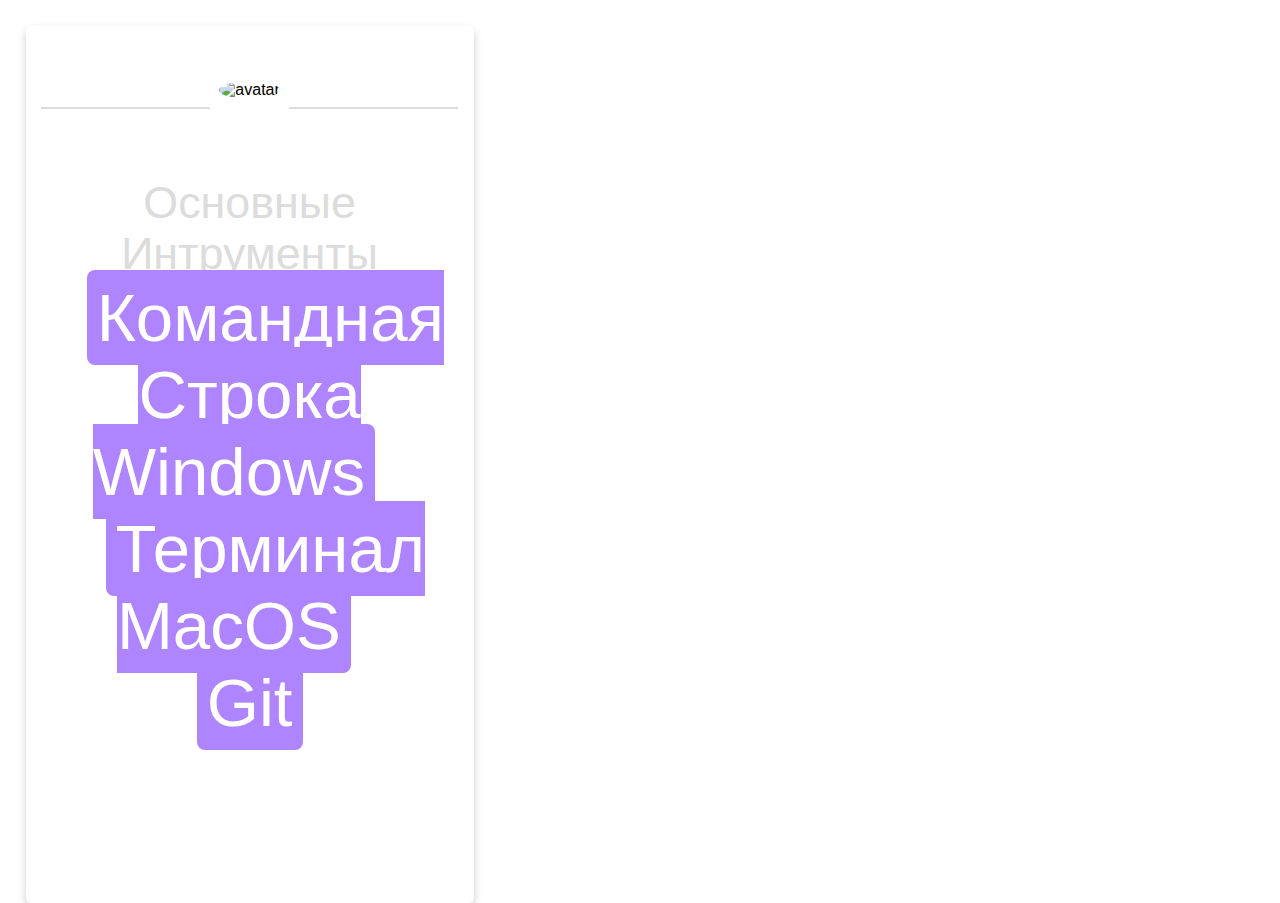
==== html/index.html @ 69eb41b4 "изменения в блоке Вернуться назад" ====
<!DOCTYPE html>
<html>
   <head>
      <title>Portal for QA</title>
      <link rel="stylesheet" type="text/css" href="../css/style.css">
      <link rel="stylesheet" type="text/css" href="../css/font-awesome.css">
      <link rel="shortcut icon" href="../img/fav.ico" type="image/x-icon">
      <link href="../https://fonts.googleapis.com/css?family=Montserrat:700" rel="stylesheet">
      <meta charset="utf-8">
      <meta name="viewport" content="width=device-width, initial-scale=1">
   </head>
   <body>
      <!--Card-->
      <div class="card animated fadeIn">
         <center><img class="center animated rollIn" src="../img/ava.png" alt="avatar"></center>
         <hr>
         <div class="name">
            Основные Интрументы
         <p class="location" align="center">
            <a href="../html/cmd.html">Командная строка Windows</a>
         </p>
         <p class="location" align="center">
            <a href="../html/mac.html">Терминал MacOS</a>
         </p>
          <p class="location" align="center">
            <a href="../html/git.html">Git</a>
         </p>
         <p> <br>
         </p>
      </div>
      <!--footer-->
      <footer class="animated fadeIn">
         &copy; 2024. SkyPro
      </footer>
   </body>
</html>
---- css/style.css ----
* {
	font-family: 'Montserrat', sans-serif;
}

body {
	width: 100%;
	margin: 0px;
	background-image: url(../img/bg.jpg);
	background-repeat: repeat-y no-repeat;
	background-size: cover;
	background-position: center;
	background-attachment: fixed;
}

.icons>a {
	text-decoration: none;
	color: darkgray;
}

.location>a {
	text-decoration: none;
	color: white;
}

.location:hover {
	box-shadow: 0 8px 16px 0 rgba(0, 0, 0, 0.2);
}


/*---------- Responsive Grid ---------------*/

@media screen and (min-width: 1001px) {
	.card {
		margin-left: 2%;
		margin-top: 2%;
		padding: 0px;
		background-color: white;
		box-shadow: 0 4px 8px 0 rgba(0, 0, 0, 0.2);
		transition: 0.3s;
		width: 35%;
		border-radius: 5px;
	}
	.card:hover {
		box-shadow: 0 8px 16px 0 rgba(0, 0, 0, 1);
	}
	img {
		border: 20px solid white;
		border-radius: 50%;
		margin-top: 8%;
		margin-bottom: -15% !important;
		width: 30%;
	}
	.name {
		text-align: center;
		font-size: 2.8em;
		color: gainsboro;
		margin-top: 15%;
		margin-bottom: auto;
		text-transform: capitalize;
	}
	hr {
		width: 93%;
		height: 2px;
		background-color: gainsboro;
		border: 0px;
	}
	.subtitle {
		text-align: center;
		font-size: 1.5em;
		color: darkgray;
	}
	.icons {
		font-size: 18px;
		text-align: center;
		margin-right: 0px;
		margin-left: 0px;
		color: darkgray;
		margin-bottom: 40px;
	}
	.location {
		text-align: center;
		color: white;
		font-size: 1.5em;
		display: inline;
		background-color: rgba(175,133,255,1);
		padding: 10px;
		margin-left: 7%;
		margin-right: 7%;
		border-radius: 8px;
	}
}

@media (min-width: 100px) and (max-width: 728px) and (orientation:portrait) {
	body {
		width: 100%;
		margin: 0px;
		background: url(../img/bg.jpg) fixed no;
		overflow-x: hidden;
	}
	hr {
		width: 93%;
		height: 2px;
		background-color: gainsboro;
		border: 0px;
	}
	.card {
		margin-top: 10%;
		margin-left: 2%;
		margin-right: 0px;
		background-color: white;
		box-shadow: 0 4px 8px 0 rgba(0, 0, 0, 0.2);
		transition: 0.3s;
		width: 95%;
		border-radius: 5px;
	}
	.card:hover {
		box-shadow: 0 8px 16px 0 rgba(0, 0, 0, 1);
	}
	img {
		border: 15px solid white;
		margin-bottom: -20% !important;
		border-radius: 50%;
		width: 33%;
	}
	.name {
		padding-right: 4px;
		padding-left: 4px;
		text-align: center;
		font-size: 2.5em;
		color: gainsboro;
		margin-top: 16%;
		margin-bottom: auto;
		text-transform: capitalize;
	}
	.subtitle {
		text-align: center;
		font-size: 1.2em;
		color: darkgray;
	}
	.icons {
		font-size: 11px;
		text-align: center;
		margin-right: 0px;
		margin-left: 0px;
		color: darkgray;
		margin-bottom: 40px;
	}
	.location {
		text-align: center;
		color: white;
		font-size: 0.8em;
		display: block;
		background-color: rgba(175,133,255,1);
		padding: 10px;
		margin-left: 7%;
		margin-right: 7%;
		border-radius: 8px;
	}
}

@media (min-width: 100px) and (max-width: 728px) and (orientation:landscape) {
	body {
		width: 100%;
		margin: 0px;
		background: url(../img/bg.jpg) fixed no;
		overflow-x: hidden;
	}
	hr {
		width: 93%;
		height: 2px;
		background-color: gainsboro;
		border: 0px;
	}
	.card {
		margin-top: 6%;
		margin-left: 9%;
		margin-right: 0px;
		background-color: white;
		box-shadow: 0 4px 8px 0 rgba(0, 0, 0, 0.2);
		transition: 0.3s;
		width: 80%;
		border-radius: 5px;
	}
	.card:hover {
		box-shadow: 0 8px 16px 0 rgba(0, 0, 0, 1);
	}
	img {
		border: 15px solid white;
		margin-bottom: -15% !important;
		border-radius: 50%;
		width: 25%;
	}
	.name {
		padding-right: 4px;
		padding-left: 4px;
		text-align: center;
		font-size: 2.8em;
		color: gainsboro;
		margin-top: 16%;
		margin-bottom: auto;
		text-transform: capitalize;
	}
	.subtitle {
		text-align: center;
		font-size: 1.9em;
		color: darkgray;
	}
	.icons {
		font-size: 18px;
		text-align: center;
		margin-right: 0px;
		margin-left: 0px;
		color: darkgray;
		margin-bottom: 40px;
	}
	.location {
		text-align: center;
		color: white;
		font-size: 1.5em;
		display: block;
		background-color: rgba(175,133,255,1);
		padding: 10px;
		margin-left: 7%;
		margin-right: 7%;
		border-radius: 8px;
	}
}

@media only screen and (min-width: 728px) and (max-width: 1000px) {
	body {
		width: 100%;
		margin: 0px;
		background: url(../img/bg.jpg) fixed no;
		overflow-x: hidden;
	}
	hr {
		width: 93%;
		height: 2px;
		background-color: gainsboro;
		border: 0px;
	}
	.card {
		margin-top: 4%;
		margin-left: 13%;
		align-content: center;
		background-color: white;
		box-shadow: 0 4px 8px 0 rgba(0, 0, 0, 0.2);
		transition: 0.3s;
		width: 75%;
		border-radius: 5px;
	}
	.card:hover {
		box-shadow: 0 8px 16px 0 rgba(0, 0, 0, 1);
	}
	img {
		border: 15px solid white;
		margin-bottom: -18% !important;
		border-radius: 50%;
		width: 30%;
	}
	.name {
		text-align: center;
		font-size: 2.5em;
		color: gainsboro;
		margin-top: 16%;
		margin-bottom: auto;
		text-transform: capitalize;
	}
	.subtitle {
		text-align: center;
		font-size: 2em;
		color: darkgray;
	}
	.icons {
		font-size: 15px;
		text-align: center;
		margin-right: 0px;
		margin-left: 0px;
		color: darkgray;
		margin-bottom: 40px;
	}
	.location {
		text-align: center;
		color: white;
		font-size: 1.8em;
		display: block;
		background-color: rgba(175,133,255,1);
		padding: 10px;
		margin-left: 7%;
		margin-right: 7%;
		border-radius: 8px;
	}
}


/*---------- Responsive Grid Ends ---------------*/
footer {
	text-align: left;
	color: white;
	font-size: 1.2em
}
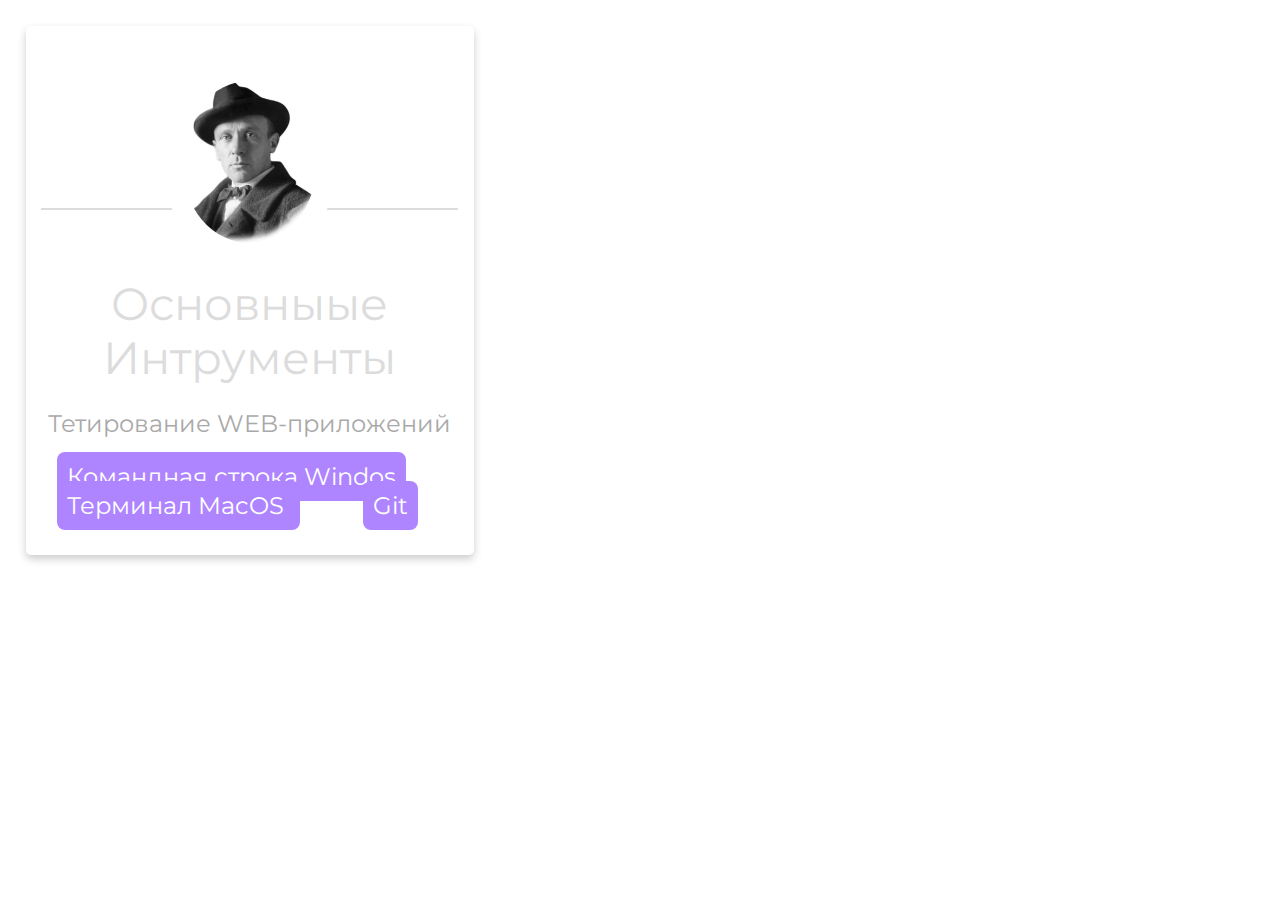
==== commit b9811d60: "изменения в ф з" ====
--- a/html/index.html
+++ b/html/index.html
@@ -1,36 +1,39 @@
 <!DOCTYPE html>
 <html>
    <head>
-      <title>Portal for QA</title>
+      <title>финальное дз</title>
       <link rel="stylesheet" type="text/css" href="../css/style.css">
       <link rel="stylesheet" type="text/css" href="../css/font-awesome.css">
       <link rel="shortcut icon" href="../img/fav.ico" type="image/x-icon">
-      <link href="../https://fonts.googleapis.com/css?family=Montserrat:700" rel="stylesheet">
+      <link href="https://fonts.googleapis.com/css?family=Montserrat:700" rel="stylesheet">
       <meta charset="utf-8">
       <meta name="viewport" content="width=device-width, initial-scale=1">
    </head>
    <body>
       <!--Card-->
       <div class="card animated fadeIn">
-         <center><img class="center animated rollIn" src="../img/ava.png" alt="avatar"></center>
+         <center><img class="center animated rollIn" src="../css/bulgakov7_6239.jpg" alt="avatar"></center>
          <hr>
          <div class="name">
-            Основные Интрументы
-         <p class="location" align="center">
-            <a href="../html/cmd.html">Командная строка Windows</a>
+            Основныые Интрументы
+         </div>
+         <p class="subtitle">Тетирование WEB-приложений</p>
          </p>
          <p class="location" align="center">
-            <a href="../html/mac.html">Терминал MacOS</a>
+            <a href="html/cmd.html">Командная строка Windos</a>
+         </p>
+         <p class="location" align="center">
+            <a href="html/mac.html">Терминал MacOS</a>
          </p>
           <p class="location" align="center">
-            <a href="../html/git.html">Git</a>
+            <a href="html/git.html">Git</a>
          </p>
          <p> <br>
          </p>
       </div>
       <!--footer-->
       <footer class="animated fadeIn">
-         &copy; 2024. SkyPro
+         &copy; 202 4. SkyPro
       </footer>
    </body>
 </html>
